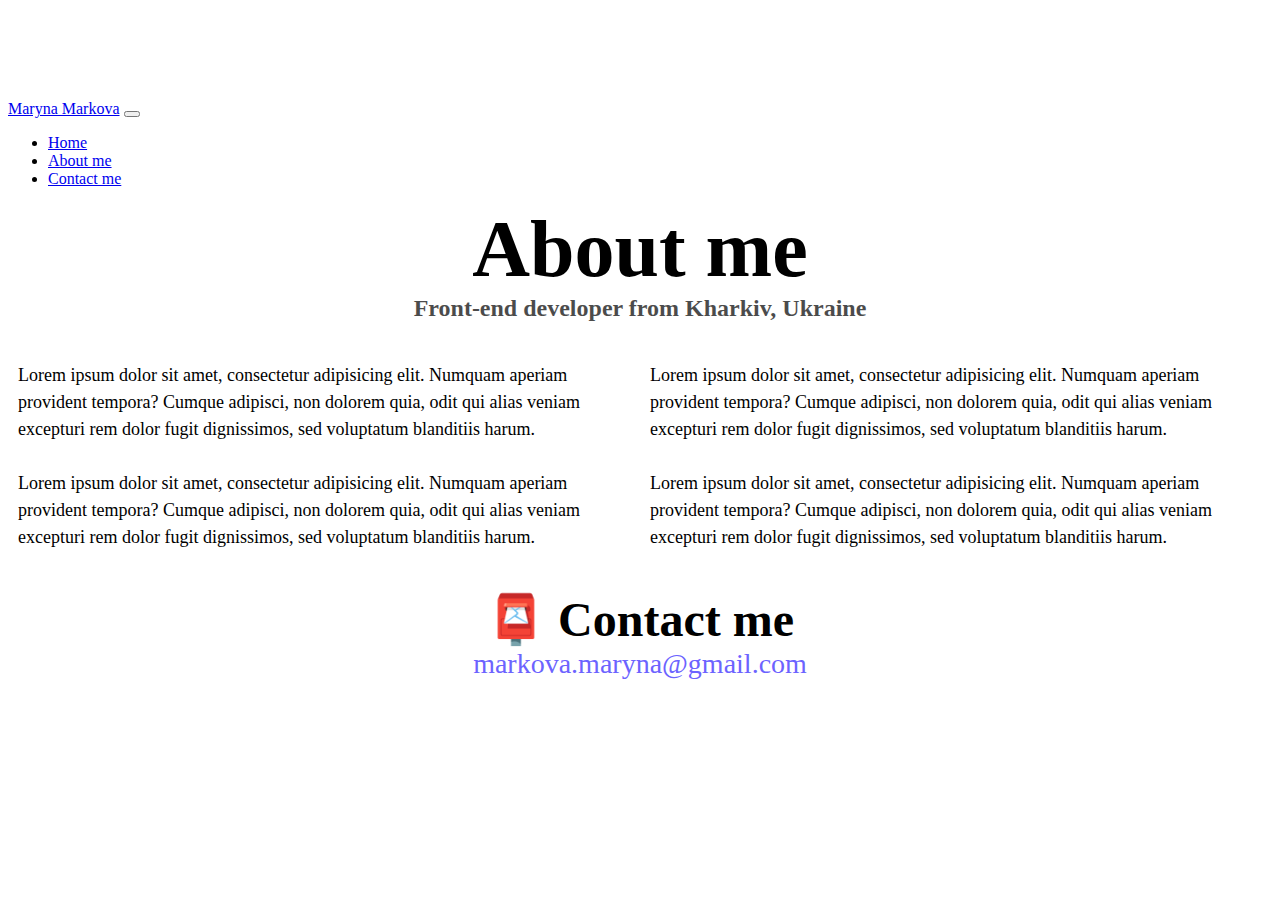
==== about.html @ a0f65ae8 "create working homepage" ====
<!DOCTYPE html>
<html lang="en">
  <head>
    <meta charset="UTF-8" />
    <meta http-equiv="X-UA-Compatible" content="IE=edge" />
    <meta name="viewport" content="width=device-width, initial-scale=1.0" />
    <link rel="stylesheet" href="style.css" />
    <title>About Maryna Markova</title>
    <!-- CSS only -->
    <link
      href="https://cdn.jsdelivr.net/npm/bootstrap@5.2.0/dist/css/bootstrap.min.css"
      rel="stylesheet"
      integrity="sha384-gH2yIJqKdNHPEq0n4Mqa/HGKIhSkIHeL5AyhkYV8i59U5AR6csBvApHHNl/vI1Bx"
      crossorigin="anonymous"
    />
    <!-- JavaScript Bundle with Popper -->
    <script
      src="https://cdn.jsdelivr.net/npm/bootstrap@5.2.0/dist/js/bootstrap.bundle.min.js"
      integrity="sha384-A3rJD856KowSb7dwlZdYEkO39Gagi7vIsF0jrRAoQmDKKtQBHUuLZ9AsSv4jD4Xa"
      crossorigin="anonymous"
    ></script>
  </head>
  <body>
    <nav class="navbar navbar-expand-lg bg-light fixed-top">
      <div class="container">
        <a class="navbar-brand" href="index.html">Maryna Markova</a>
        <button
          class="navbar-toggler"
          type="button"
          data-bs-toggle="collapse"
          data-bs-target="#navbarNav"
          aria-controls="navbarNav"
          aria-expanded="false"
          aria-label="Toggle navigation"
        >
          <span class="navbar-toggler-icon"></span>
        </button>
        <div class="collapse navbar-collapse" id="navbarNav">
          <ul class="navbar-nav">
            <li class="nav-item">
              <a class="nav-link active" aria-current="page" href="index.html"
                >Home</a
              >
            </li>
            <li class="nav-item">
              <a class="nav-link" href="about.html">About me</a>
            </li>
            <li class="nav-item">
              <a class="nav-link" href="about.html#contact">Contact me</a>
            </li>
          </ul>
        </div>
      </div>
    </nav>

    <h1>About me</h1>
    <h3>Front-end developer from Kharkiv, Ukraine</h3>
    <div class="about-paragraphs">
      <p>
        Lorem ipsum dolor sit amet, consectetur adipisicing elit. Numquam
        aperiam provident tempora? Cumque adipisci, non dolorem quia, odit qui
        alias veniam excepturi rem dolor fugit dignissimos, sed voluptatum
        blanditiis harum.
        <br />
        <br />
        Lorem ipsum dolor sit amet, consectetur adipisicing elit. Numquam
        aperiam provident tempora? Cumque adipisci, non dolorem quia, odit qui
        alias veniam excepturi rem dolor fugit dignissimos, sed voluptatum
        blanditiis harum.
      </p>
      <p>
        Lorem ipsum dolor sit amet, consectetur adipisicing elit. Numquam
        aperiam provident tempora? Cumque adipisci, non dolorem quia, odit qui
        alias veniam excepturi rem dolor fugit dignissimos, sed voluptatum
        blanditiis harum.
        <br />
        <br />
        Lorem ipsum dolor sit amet, consectetur adipisicing elit. Numquam
        aperiam provident tempora? Cumque adipisci, non dolorem quia, odit qui
        alias veniam excepturi rem dolor fugit dignissimos, sed voluptatum
        blanditiis harum.
      </p>
    </div>
    <div id="contact">
      <h2>📮 Contact me</h2>
      <a href="mailto:markova.maryna@gmail.com" class="email-link">
        markova.maryna@gmail.com
      </a>
    </div>
  </body>
</html>
---- style.css ----
:root {
  --primary-color: #6c63ff;
  --secondary-color: #f5f2fe;
  --box-shadow: 0 5px 10px rgba(0, 0, 0, 0.3);
}

body {
  margin-top: 100px !important;
}

h1,
h2,
h3 {
  text-align: center;
  margin: 0;
}

h1 {
  font-size: 80px !important;
}

h2 {
  font-size: 48px !important;
}

h3 {
  font-size: 24px !important;
  opacity: 0.7;
}

p {
  /*background: var(--secondary-color);*/
  /*padding: 20px;*/
  border-radius: 4px;
  font-size: 18px;
  line-height: 1.5;
  text-align: left;
}

.navigation-links {
  display: flex;
  margin: 40px auto;
  justify-content: center;
  
}

.navigation-links a,
.primary-link {
  margin: 20px;
  border-radius: 4px;
  padding: 20px 15px;
  text-decoration: none;
  text-transform: capitalize;
}

.contact-link,
.primary-link {
  background: var(--primary-color);
  box-shadow: var(--box-shadow);
  color: white;
}

.about-link {
  color: var(--primary-color);
  border: 1px solid var(--primary-color);
}

.homepage-link {
  color: var(--primary-color);
  text-align: center;
  display: block;
}

.about-paragraphs {
  display: flex;
  margin: 30px 0;
}

.about-paragraphs p {
  margin: 10px;
}

.email-link {
  display: flex;
  justify-content: center;
  color: var(--primary-color);
  font-size: 28px;
  text-decoration: none;
}

.email-link:hover {
  text-decoration: underline;
}

h2.mb-3 {
  text-align: left; !important
}

.lorem {
background-color: none; !important
}

.primary-link {
margin: 0;}
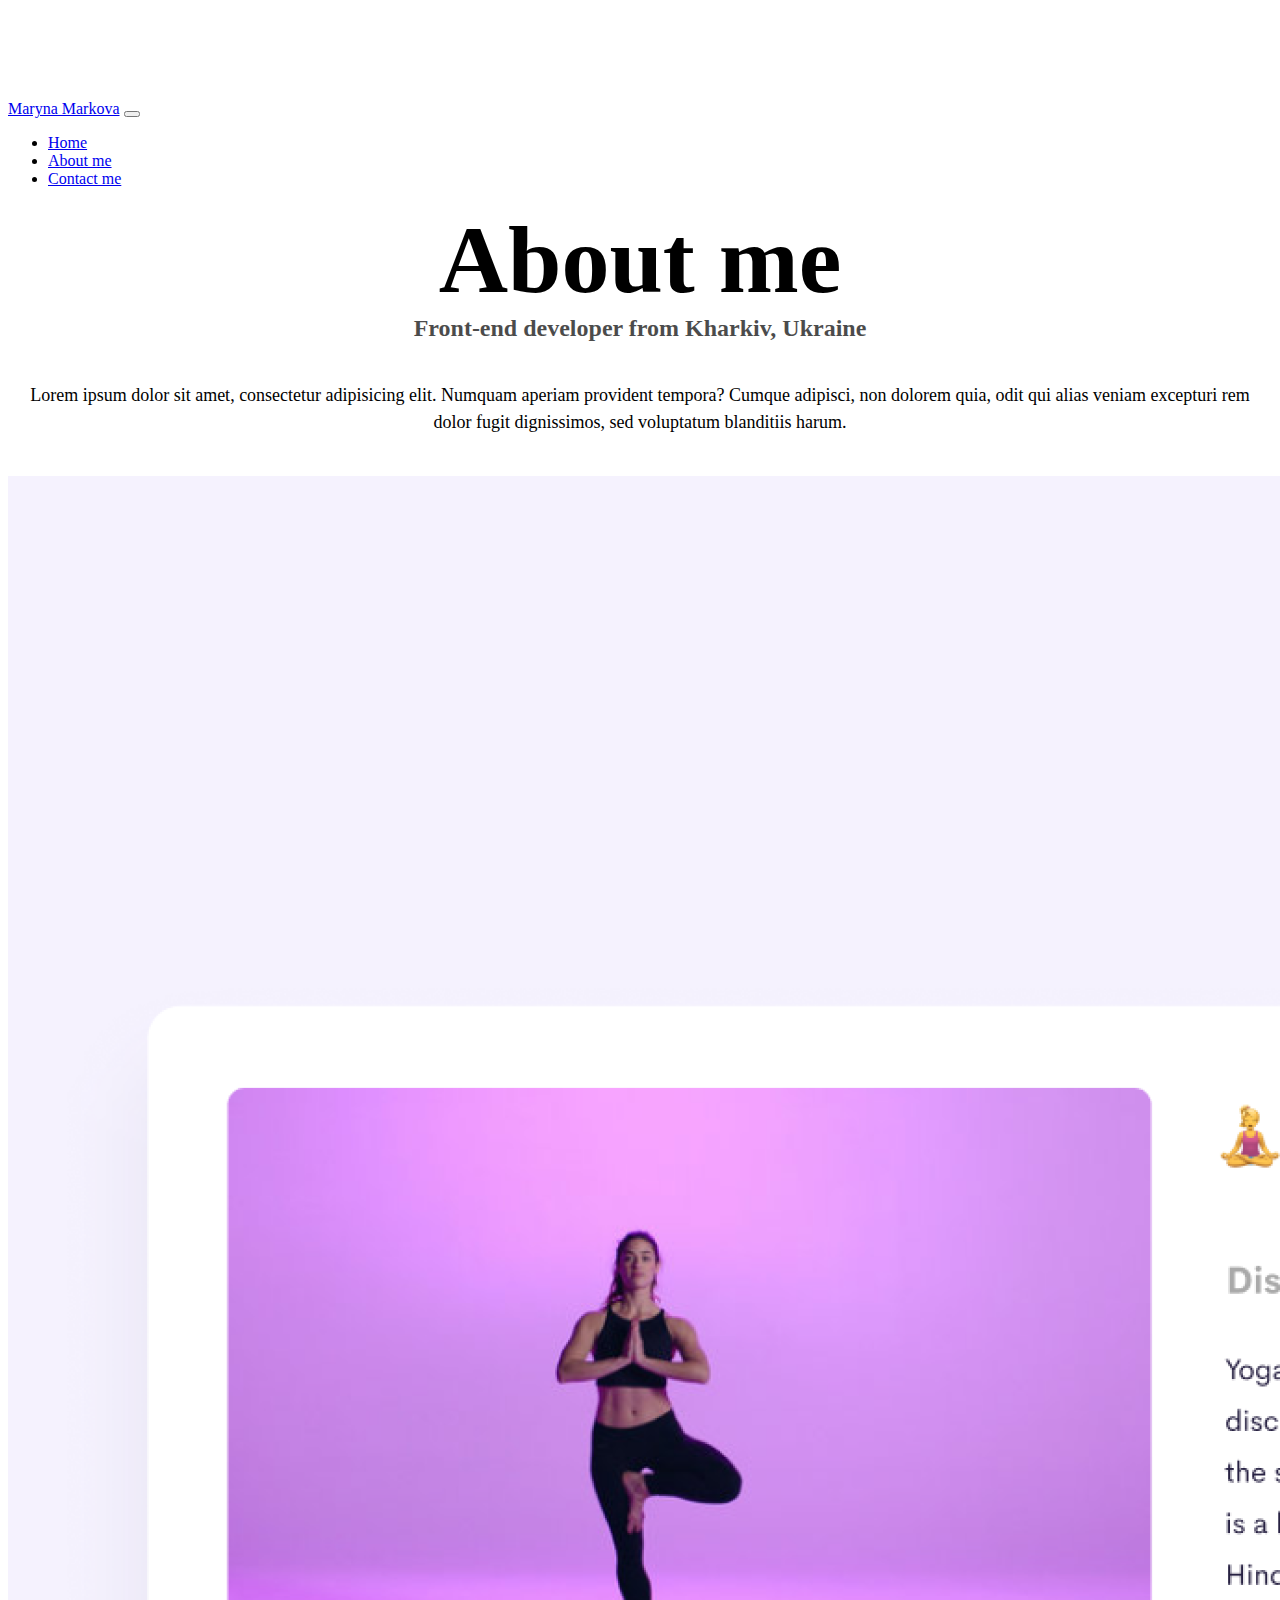
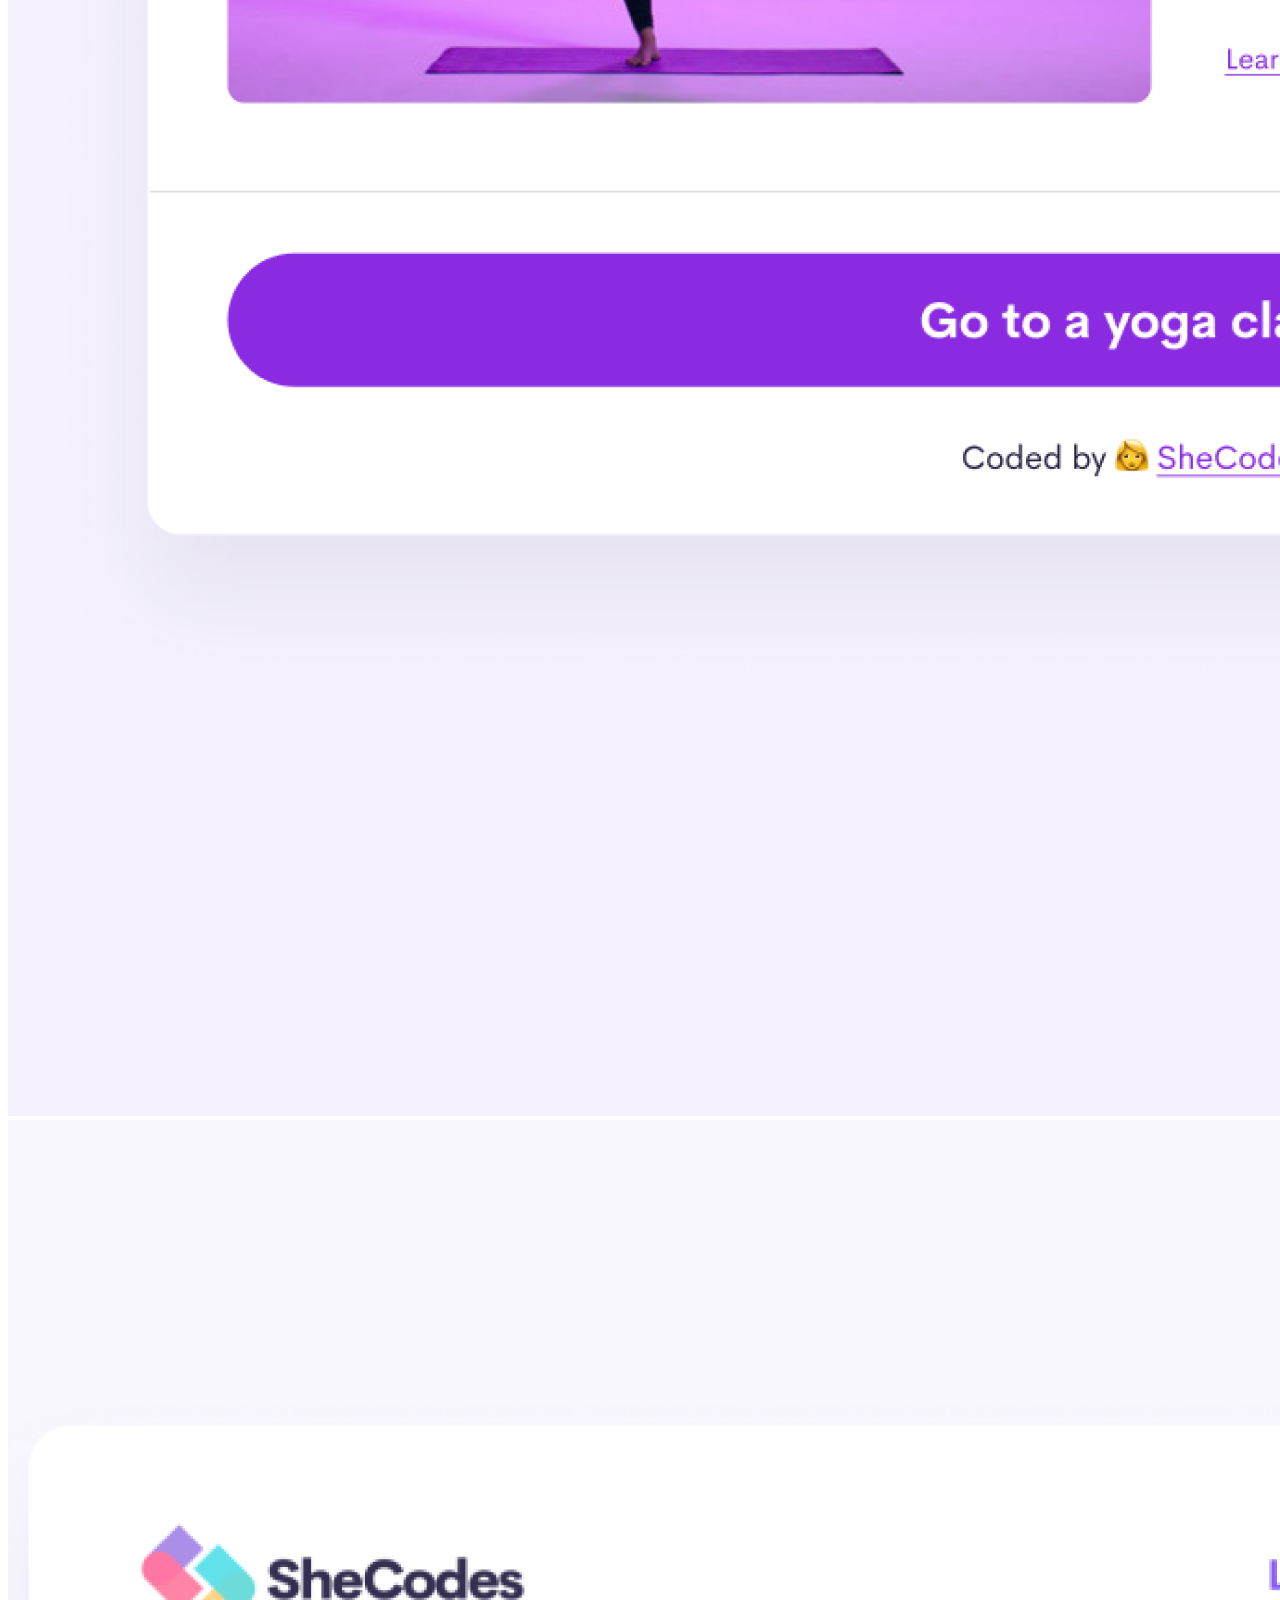
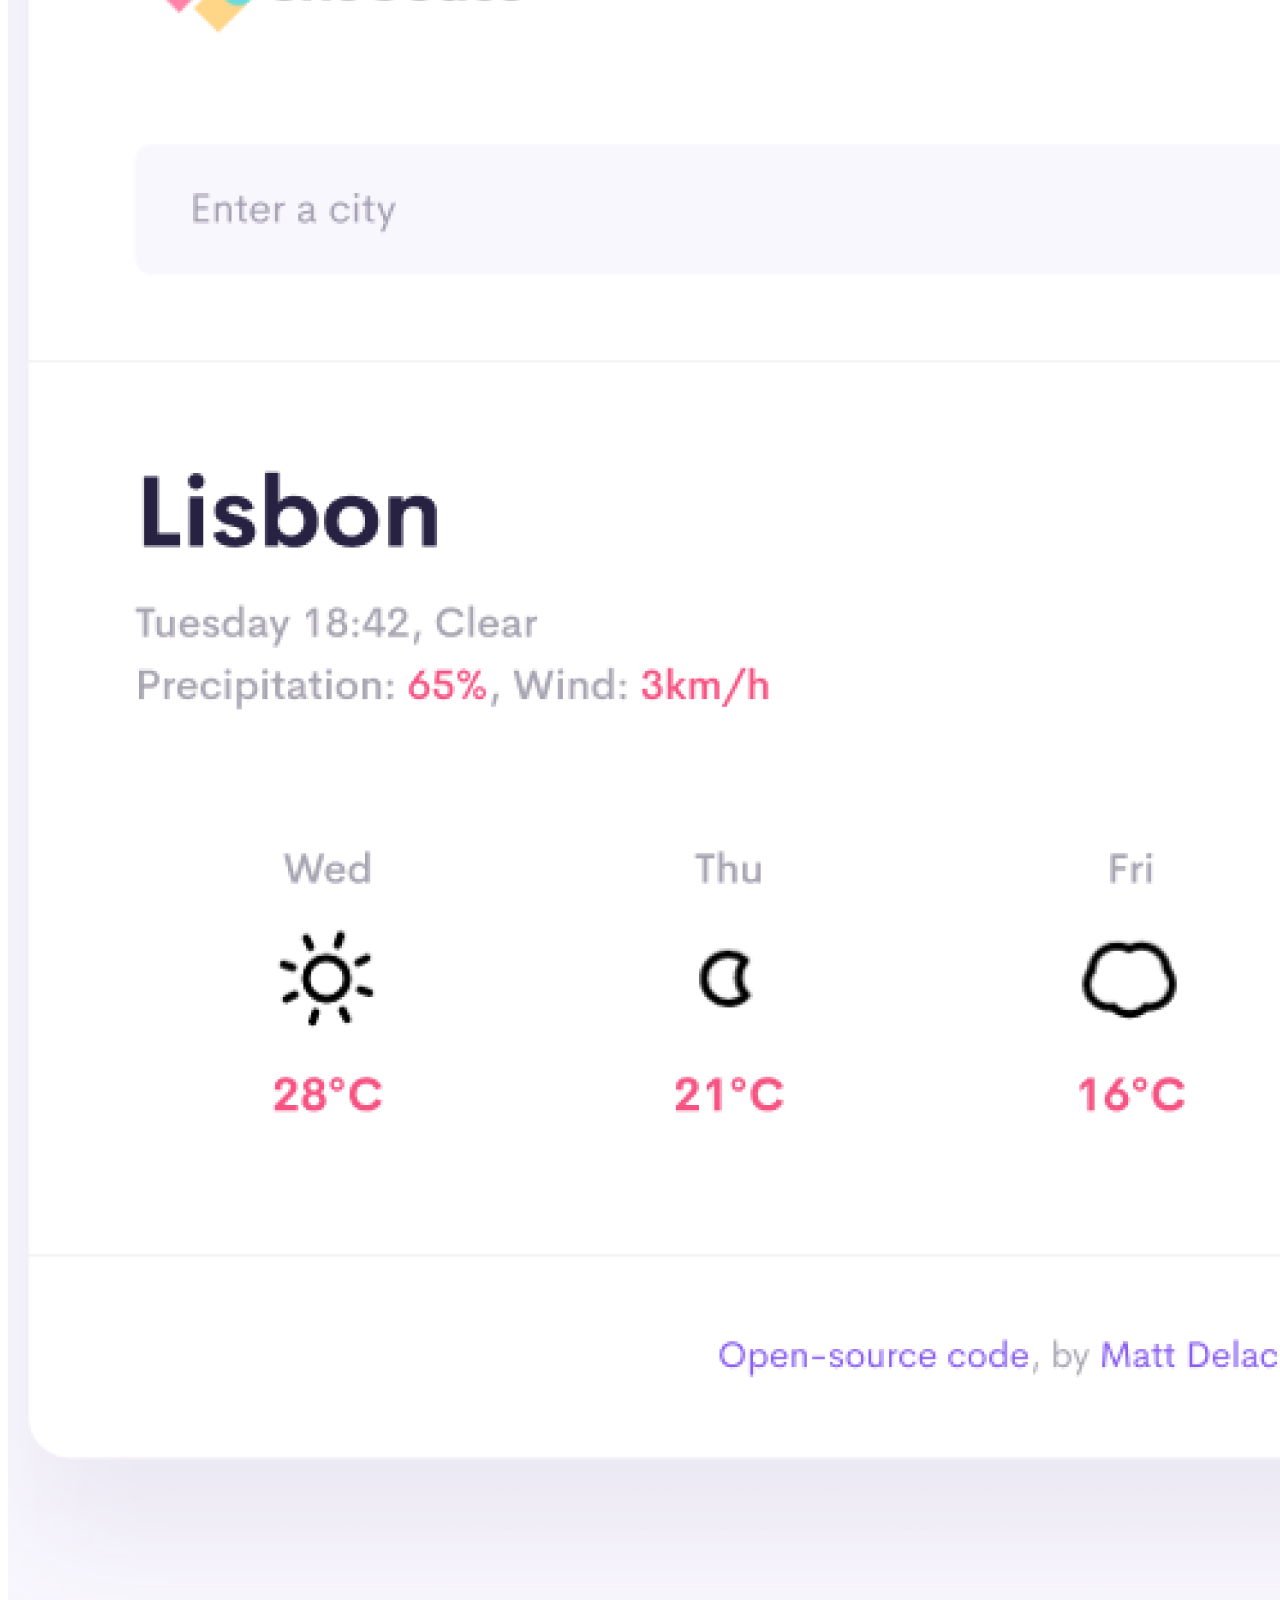
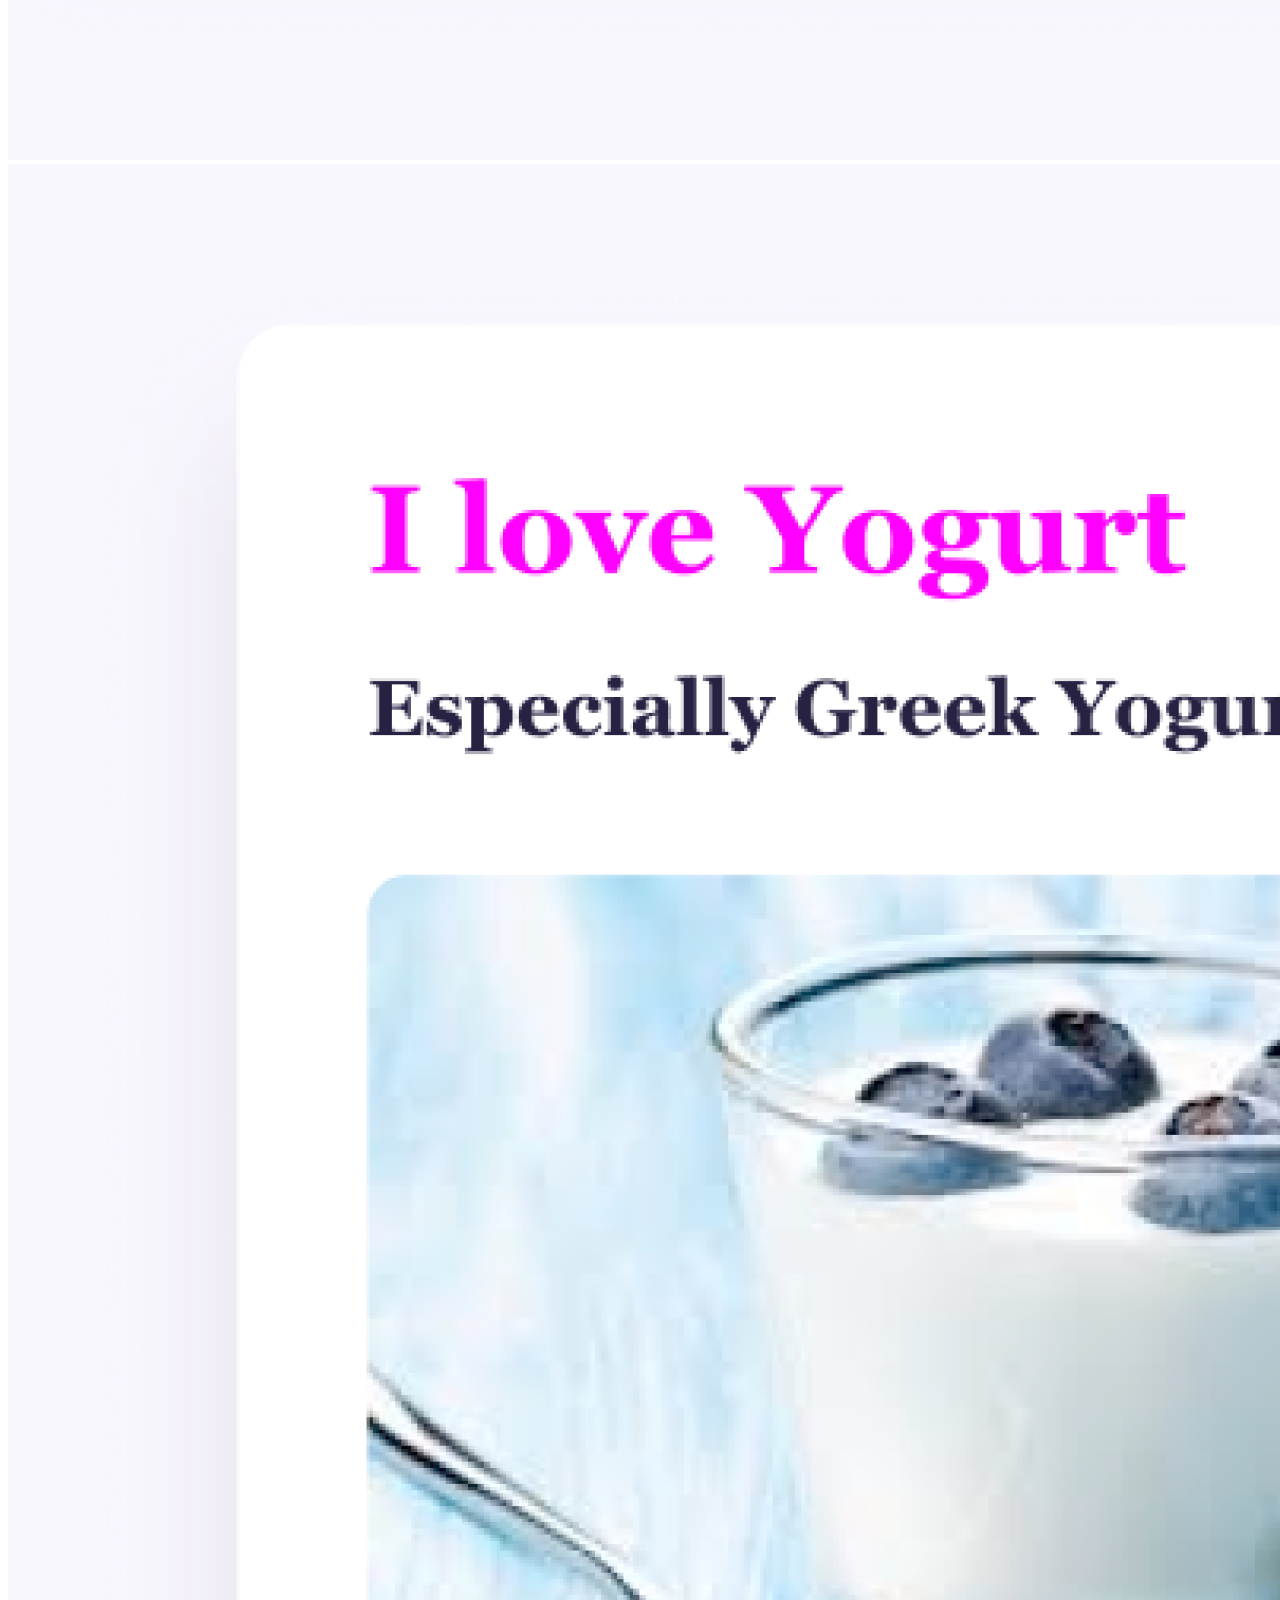
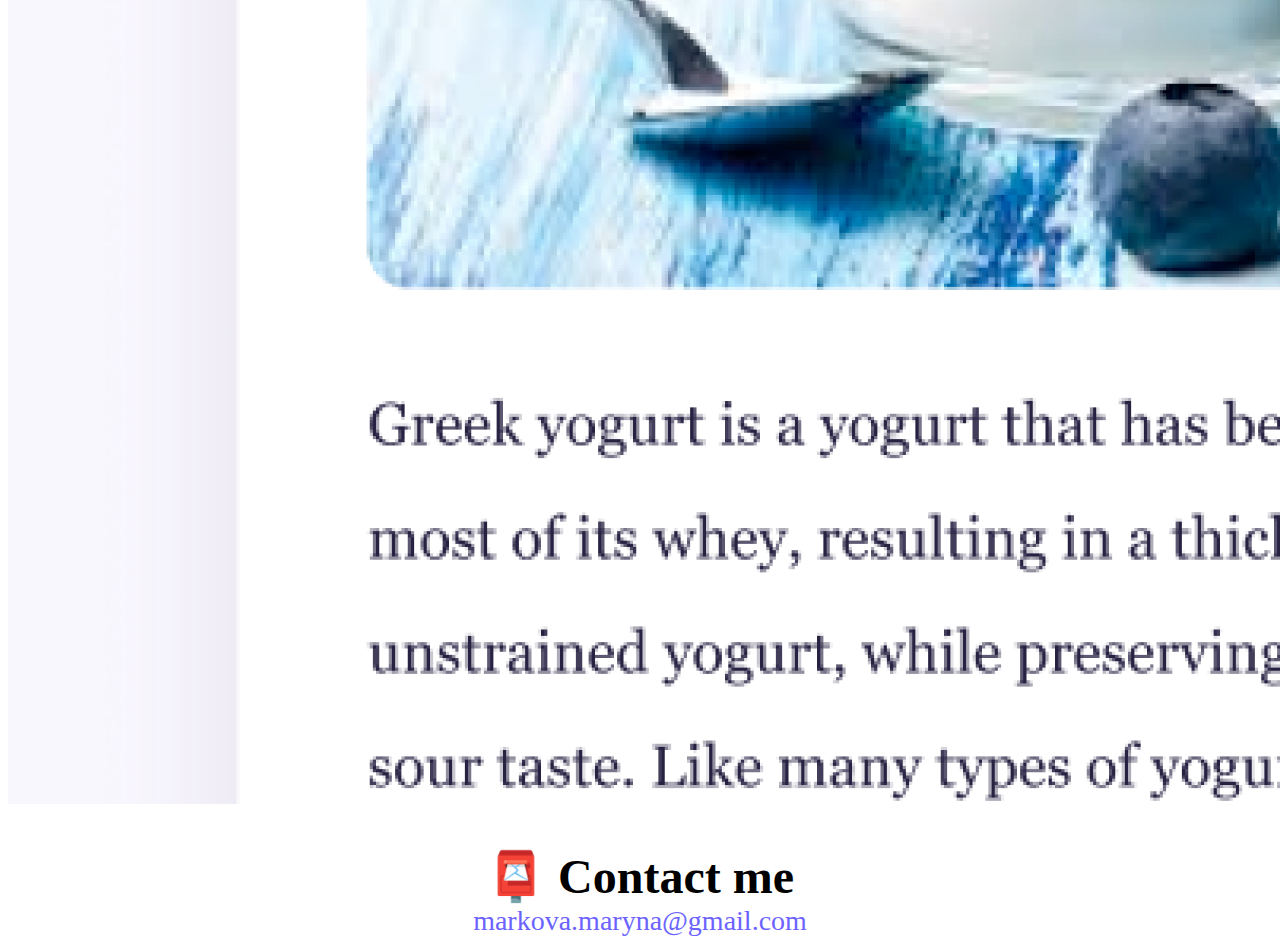
==== commit b951a9cf: "create About page" ====
--- a/about.html
+++ b/about.html
@@ -55,31 +55,26 @@
 
     <h1>About me</h1>
     <h3>Front-end developer from Kharkiv, Ukraine</h3>
-    <div class="about-paragraphs">
+    <div class="about-paragraphs text-center">
       <p>
         Lorem ipsum dolor sit amet, consectetur adipisicing elit. Numquam
         aperiam provident tempora? Cumque adipisci, non dolorem quia, odit qui
         alias veniam excepturi rem dolor fugit dignissimos, sed voluptatum
         blanditiis harum.
-        <br />
-        <br />
-        Lorem ipsum dolor sit amet, consectetur adipisicing elit. Numquam
-        aperiam provident tempora? Cumque adipisci, non dolorem quia, odit qui
-        alias veniam excepturi rem dolor fugit dignissimos, sed voluptatum
-        blanditiis harum.
       </p>
-      <p>
-        Lorem ipsum dolor sit amet, consectetur adipisicing elit. Numquam
-        aperiam provident tempora? Cumque adipisci, non dolorem quia, odit qui
-        alias veniam excepturi rem dolor fugit dignissimos, sed voluptatum
-        blanditiis harum.
-        <br />
-        <br />
-        Lorem ipsum dolor sit amet, consectetur adipisicing elit. Numquam
-        aperiam provident tempora? Cumque adipisci, non dolorem quia, odit qui
-        alias veniam excepturi rem dolor fugit dignissimos, sed voluptatum
-        blanditiis harum.
-      </p>
+    </div>
+    <div class="container">
+      <div class="row">
+        <div class="col-sm-4">
+          <img src="images/yoga.png" class="img-fluid p-2 shadow rounded" />
+        </div>
+        <div class="col-sm-4">
+          <img src="images/weather.png" class="img-fluid p-2 shadow rounded" />
+        </div>
+        <div class="col-sm-4">
+          <img src="images/yogurt.png" class="img-fluid p-2 shadow rounded" />
+        </div>
+      </div>
     </div>
     <div id="contact">
       <h2>📮 Contact me</h2>
--- a/style.css
+++ b/style.css
@@ -16,7 +16,7 @@
 }
 
 h1 {
-  font-size: 80px !important;
+  font-size: 96px !important;
 }
 
 h2 {
@@ -29,8 +29,7 @@
 }
 
 p {
-  /*background: var(--secondary-color);*/
-  /*padding: 20px;*/
+ 
   border-radius: 4px;
   font-size: 18px;
   line-height: 1.5;
@@ -77,6 +76,7 @@
 }
 
 .about-paragraphs p {
+  text-align: center;
   margin: 10px;
 }
 
@@ -101,4 +101,7 @@
 }
 
 .primary-link {
-margin: 0;}+margin: 0;}
+
+#contact {
+margin-top: 40px;}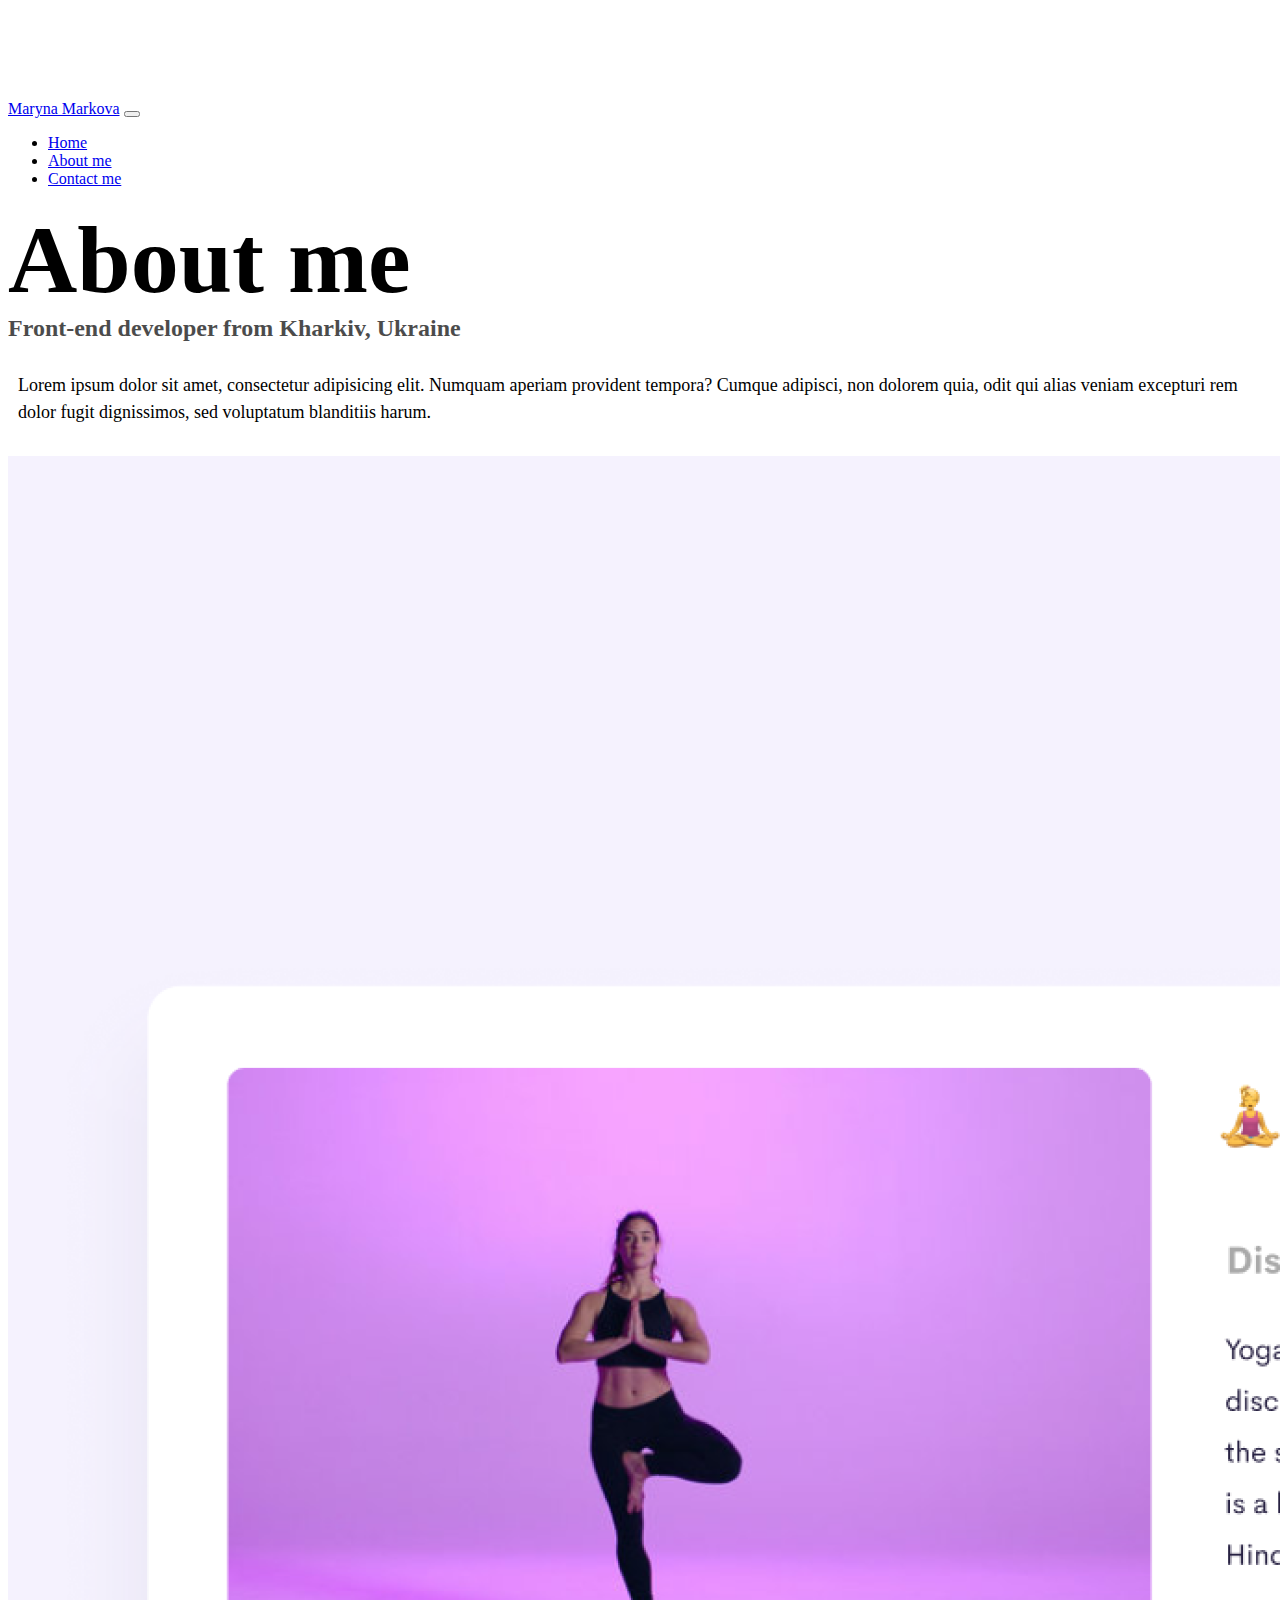
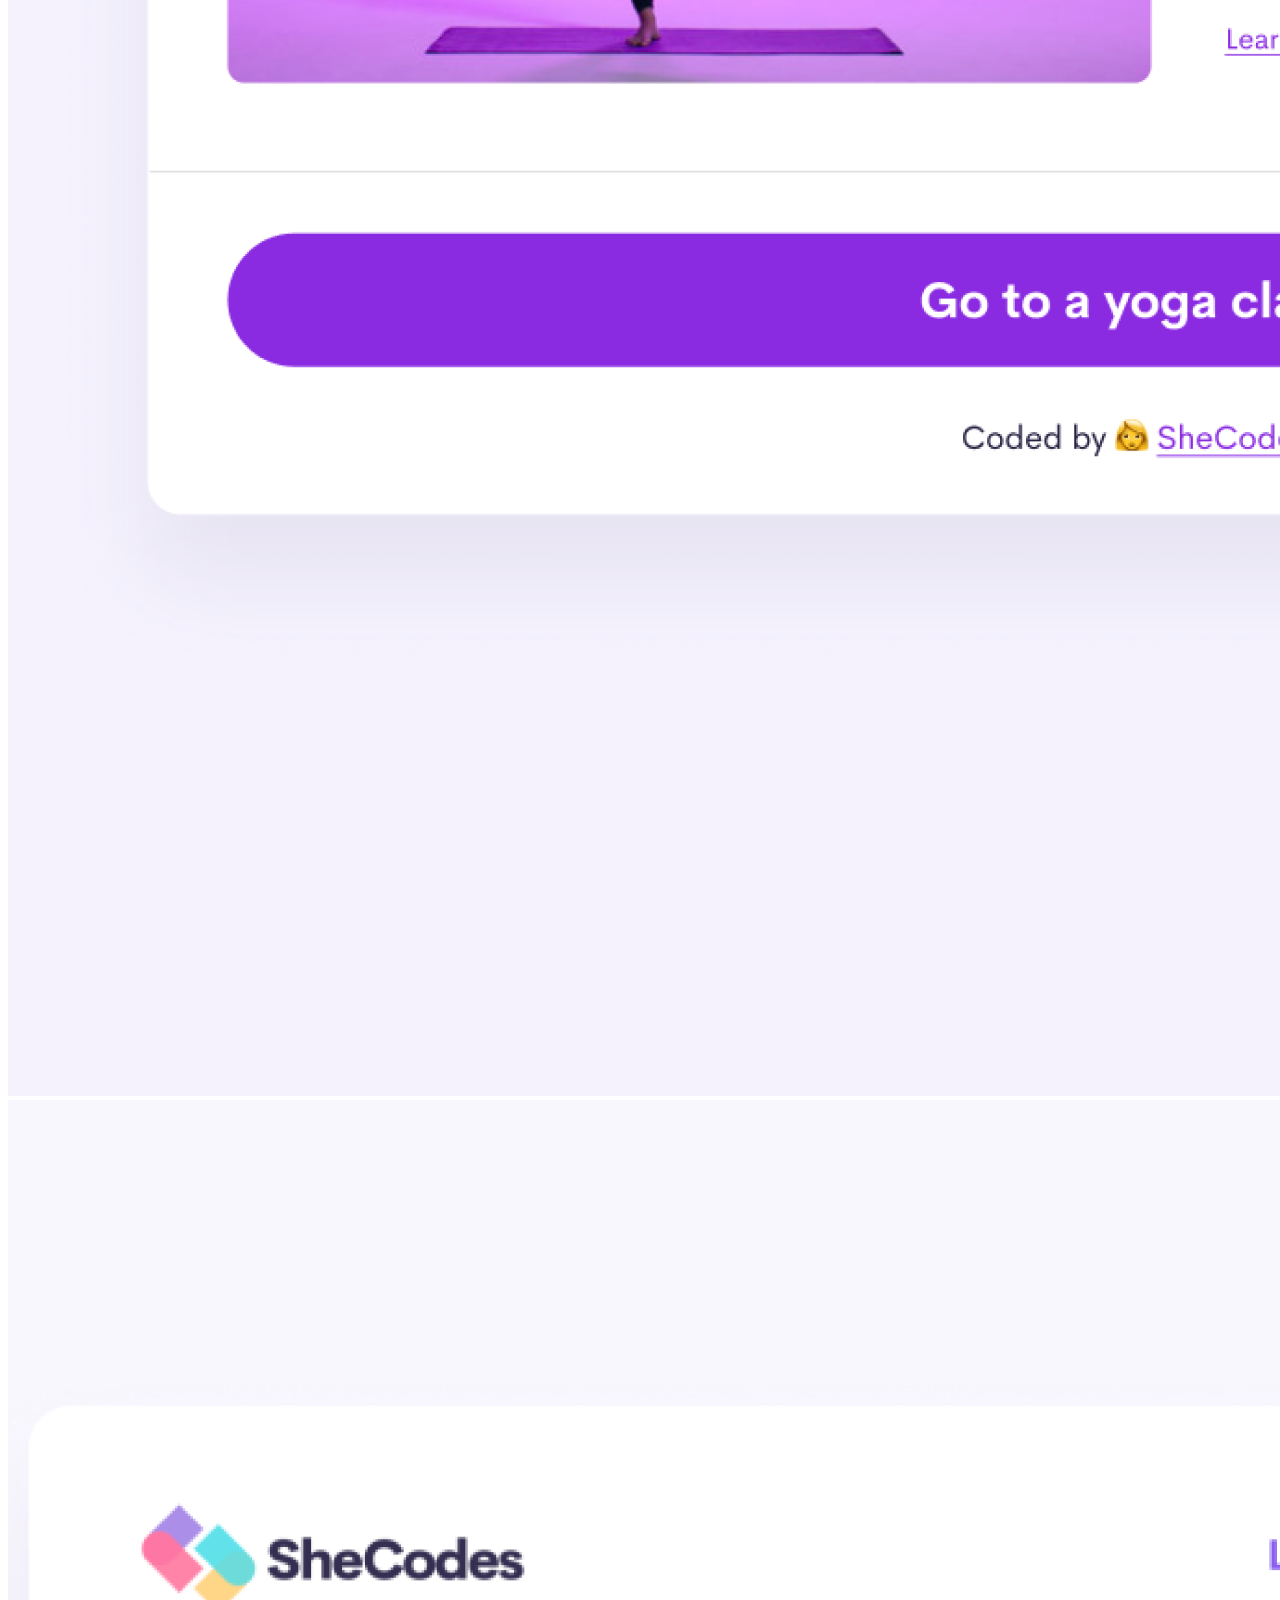
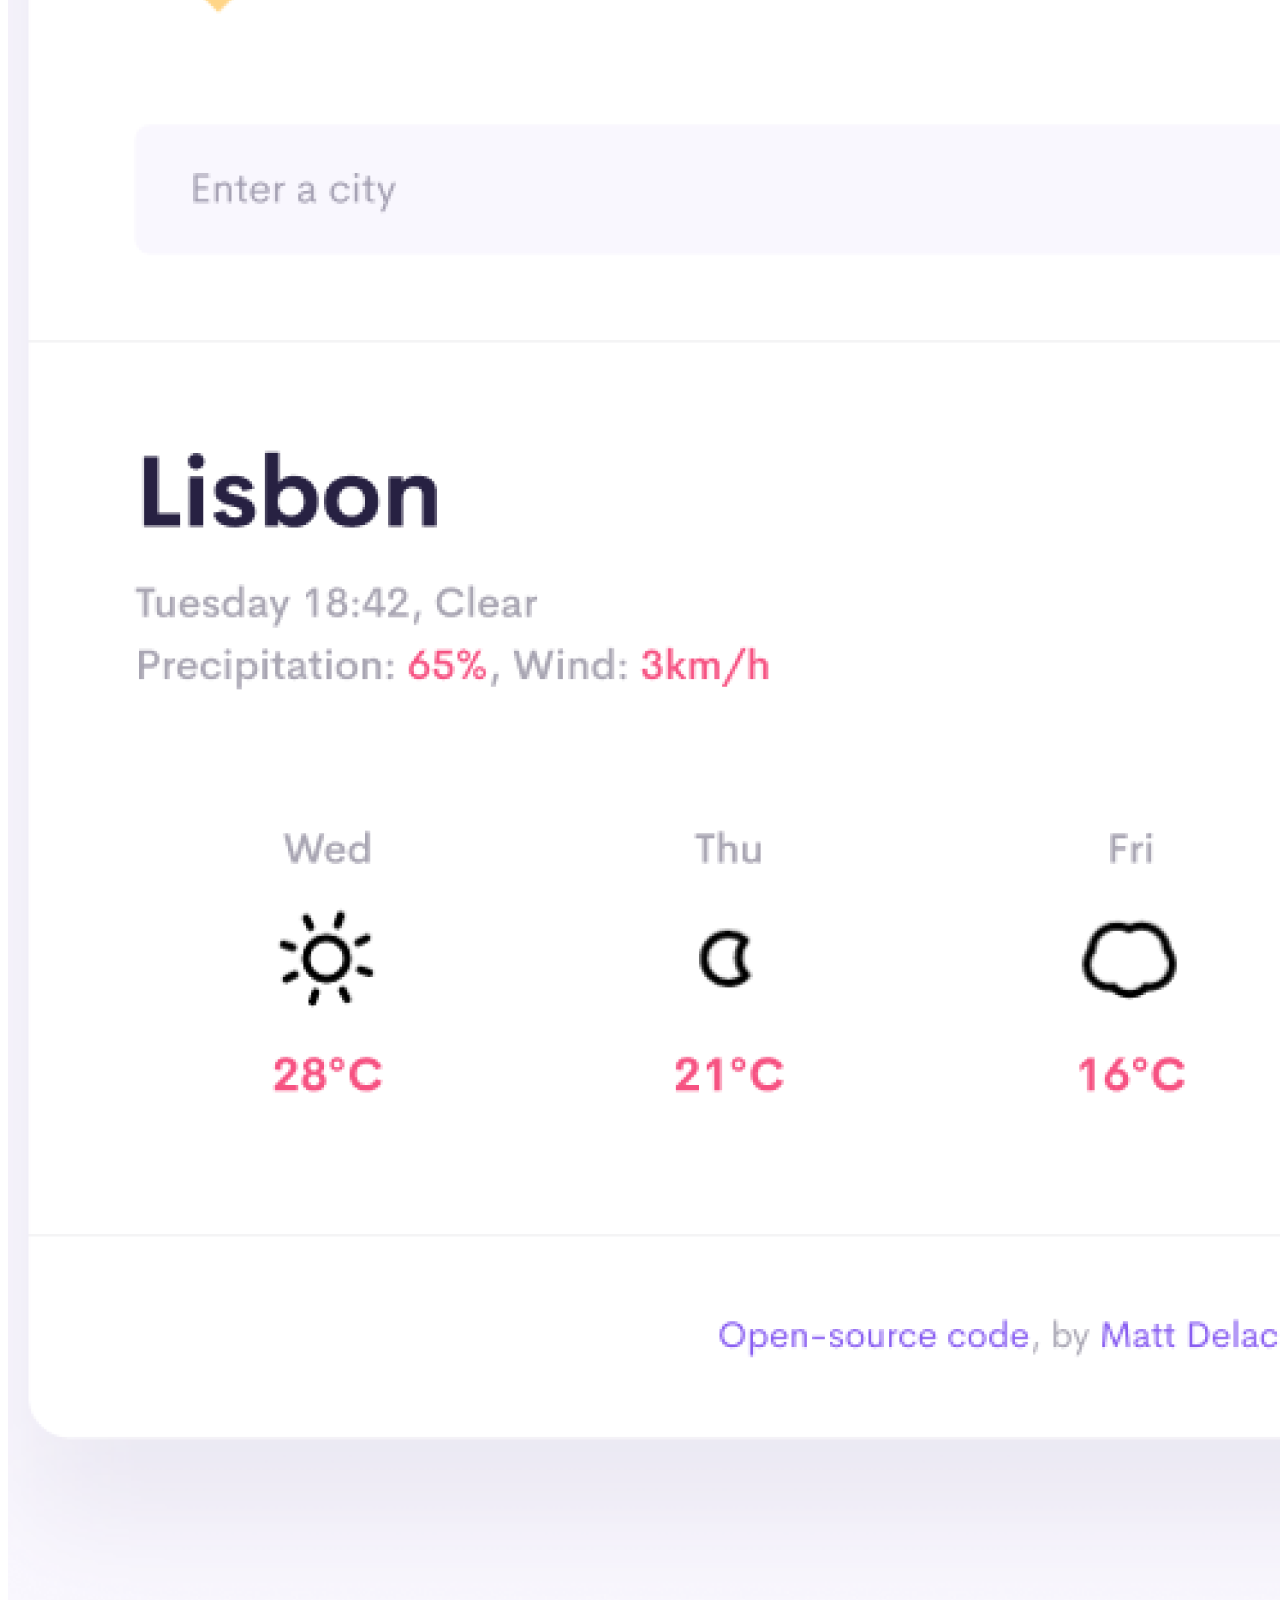
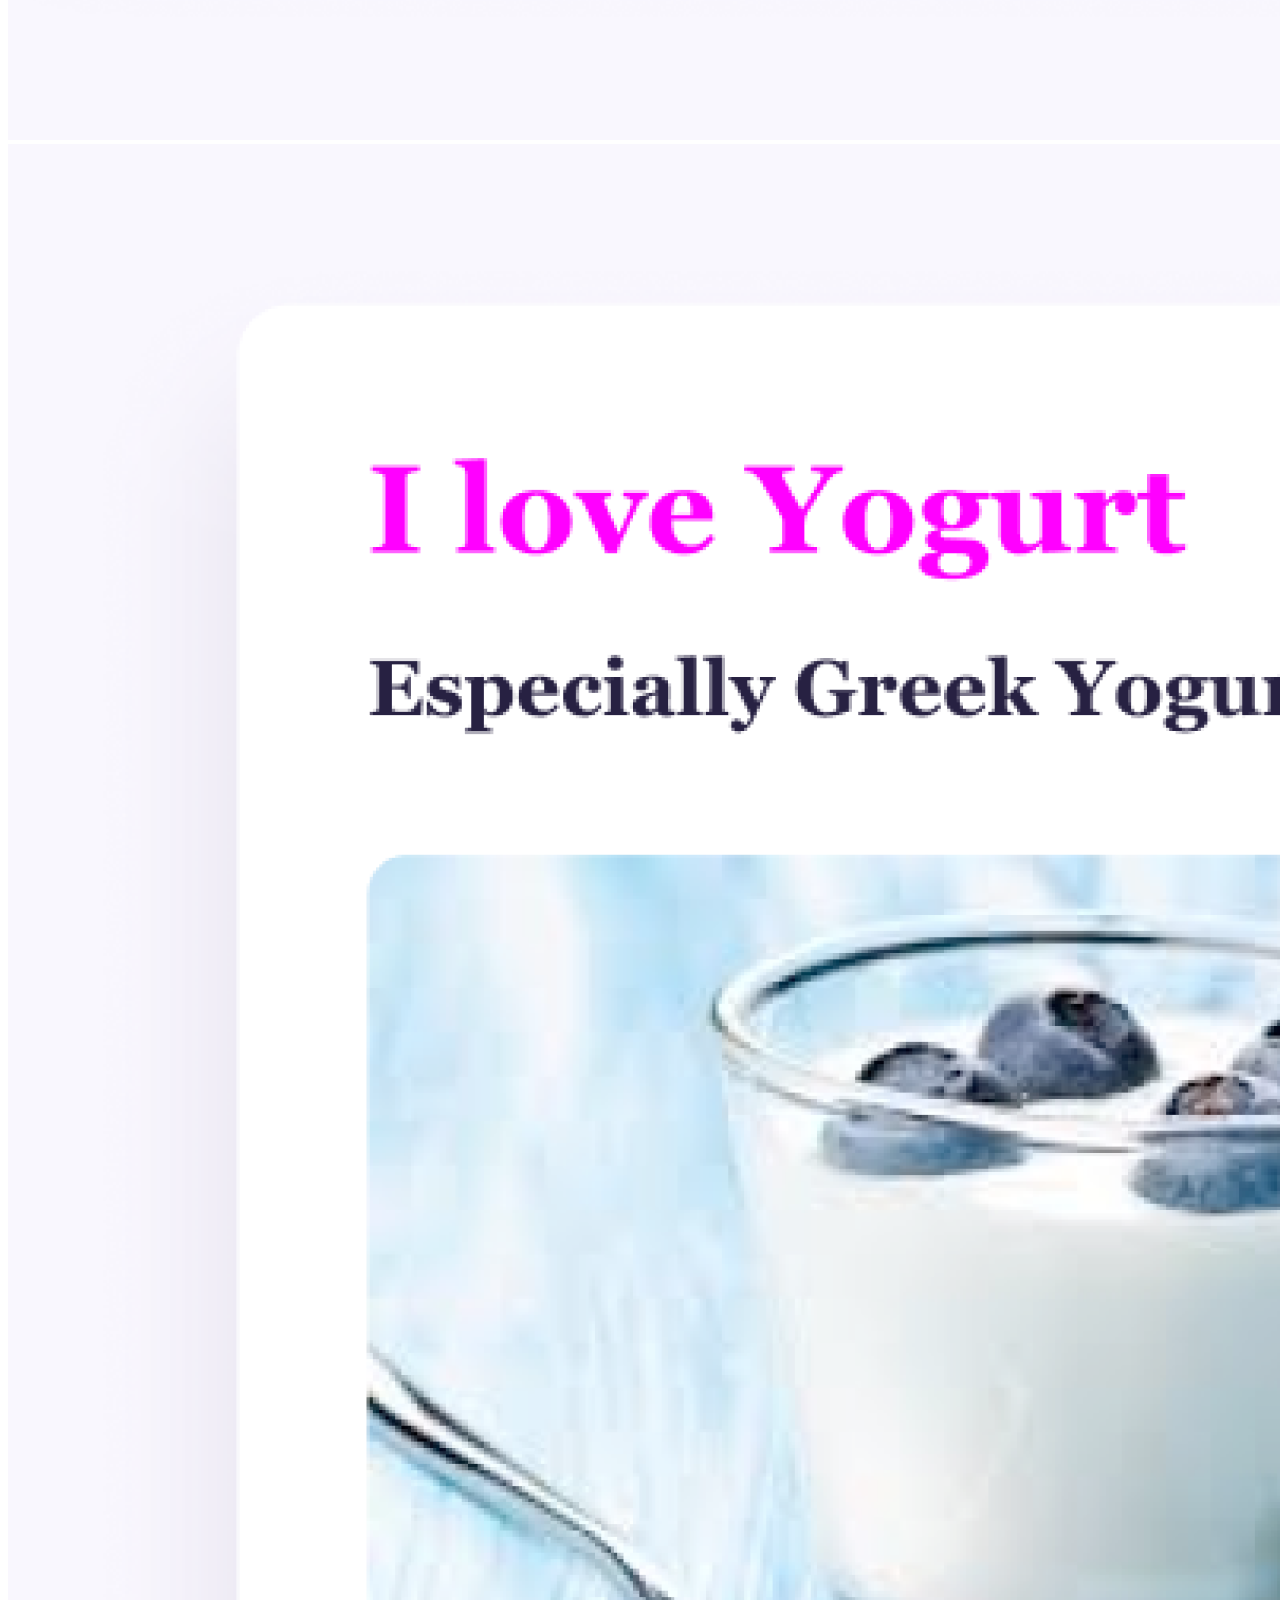
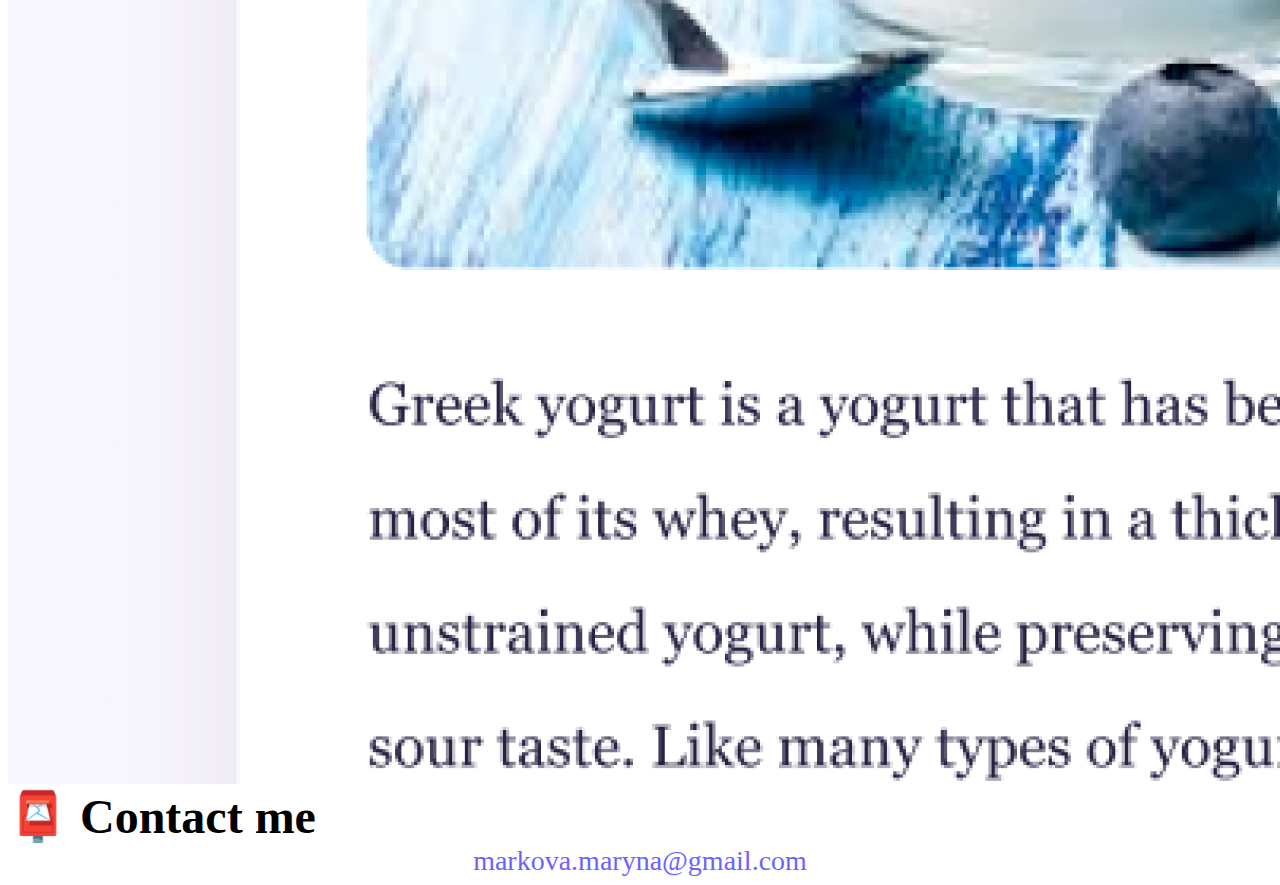
==== commit 855d0f2d: "add media-queries" ====
--- a/about.html
+++ b/about.html
@@ -4,16 +4,15 @@
     <meta charset="UTF-8" />
     <meta http-equiv="X-UA-Compatible" content="IE=edge" />
     <meta name="viewport" content="width=device-width, initial-scale=1.0" />
+    <meta name="description" content="Maryna Markova details" />
     <link rel="stylesheet" href="style.css" />
     <title>About Maryna Markova</title>
-    <!-- CSS only -->
     <link
       href="https://cdn.jsdelivr.net/npm/bootstrap@5.2.0/dist/css/bootstrap.min.css"
       rel="stylesheet"
       integrity="sha384-gH2yIJqKdNHPEq0n4Mqa/HGKIhSkIHeL5AyhkYV8i59U5AR6csBvApHHNl/vI1Bx"
       crossorigin="anonymous"
     />
-    <!-- JavaScript Bundle with Popper -->
     <script
       src="https://cdn.jsdelivr.net/npm/bootstrap@5.2.0/dist/js/bootstrap.bundle.min.js"
       integrity="sha384-A3rJD856KowSb7dwlZdYEkO39Gagi7vIsF0jrRAoQmDKKtQBHUuLZ9AsSv4jD4Xa"
@@ -21,9 +20,14 @@
     ></script>
   </head>
   <body>
-    <nav class="navbar navbar-expand-lg bg-light fixed-top">
+    <nav class="navbar navbar-expand-lg navbar-light bg-light fixed-top">
       <div class="container">
-        <a class="navbar-brand" href="index.html">Maryna Markova</a>
+        <a
+          class="navbar-brand"
+          href="index.html"
+          title="Maryna Markova Homepage"
+          >Maryna Markova</a
+        >
         <button
           class="navbar-toggler"
           type="button"
@@ -38,23 +42,37 @@
         <div class="collapse navbar-collapse" id="navbarNav">
           <ul class="navbar-nav">
             <li class="nav-item">
-              <a class="nav-link active" aria-current="page" href="index.html"
+              <a
+                class="nav-link"
+                aria-current="page"
+                href="index.html"
+                title="Maryna Markova Homepage"
                 >Home</a
               >
             </li>
             <li class="nav-item">
-              <a class="nav-link" href="about.html">About me</a>
+              <a
+                class="nav-link active"
+                href="about.html"
+                title="About Maryna Markova page"
+                >About me</a
+              >
             </li>
             <li class="nav-item">
-              <a class="nav-link" href="about.html#contact">Contact me</a>
+              <a
+                class="nav-link"
+                href="about.html#contact"
+                title="contact Maryna Markova page"
+                >Contact me</a
+              >
             </li>
           </ul>
         </div>
       </div>
     </nav>
 
-    <h1>About me</h1>
-    <h3>Front-end developer from Kharkiv, Ukraine</h3>
+    <h1 class="text-center mt-5">About me</h1>
+    <h3 class="text-center">Front-end developer from Kharkiv, Ukraine</h3>
     <div class="about-paragraphs text-center">
       <p>
         Lorem ipsum dolor sit amet, consectetur adipisicing elit. Numquam
@@ -66,19 +84,35 @@
     <div class="container">
       <div class="row">
         <div class="col-sm-4">
-          <img src="images/yoga.png" class="img-fluid p-2 shadow rounded" />
+          <img
+            src="images/yoga.png"
+            class="img-fluid p-2 shadow rounded"
+            alt="Yoga class landing page"
+          />
         </div>
         <div class="col-sm-4">
-          <img src="images/weather.png" class="img-fluid p-2 shadow rounded" />
+          <img
+            src="images/weather.png"
+            class="img-fluid p-2 shadow rounded"
+            alt="Weather app"
+          />
         </div>
         <div class="col-sm-4">
-          <img src="images/yogurt.png" class="img-fluid p-2 shadow rounded" />
+          <img
+            src="images/yogurt.png"
+            class="img-fluid p-2 shadow rounded"
+            alt="Greek Yogurt landing page"
+          />
         </div>
       </div>
     </div>
-    <div id="contact">
-      <h2>📮 Contact me</h2>
-      <a href="mailto:markova.maryna@gmail.com" class="email-link">
+    <div id="contact" class="mt-5">
+      <h2 class="text-center">📮 Contact me</h2>
+      <a
+        href="mailto:markova.maryna@gmail.com"
+        class="email-link"
+        title="contact Maryna Markova"
+      >
         markova.maryna@gmail.com
       </a>
     </div>
--- a/style.css
+++ b/style.css
@@ -5,78 +5,67 @@
 }
 
 body {
-  margin-top: 100px !important;
+  margin-top: 100px;
 }
 
 h1,
 h2,
 h3 {
-  text-align: center;
   margin: 0;
 }
 
 h1 {
-  font-size: 96px !important;
+  font-size: 96px;
 }
 
 h2 {
-  font-size: 48px !important;
+  font-size: 48px;
 }
 
 h3 {
-  font-size: 24px !important;
+  font-size: 24px;
   opacity: 0.7;
 }
 
 p {
- 
-  border-radius: 4px;
   font-size: 18px;
   line-height: 1.5;
-  text-align: left;
 }
 
 .navigation-links {
   display: flex;
-  margin: 40px auto;
+  margin-top: 40px;
   justify-content: center;
-  
 }
 
-.navigation-links a,
+.navigation-links a {
+  margin: 20px;
+}
+
 .primary-link {
-  margin: 20px;
   border-radius: 4px;
   padding: 20px 15px;
   text-decoration: none;
   text-transform: capitalize;
-}
-
-.contact-link,
-.primary-link {
   background: var(--primary-color);
   box-shadow: var(--box-shadow);
   color: white;
 }
 
-.about-link {
+.secondary-link {
+  border-radius: 4px;
+  padding: 20px 15px;
+  text-decoration: none;
+  text-transform: capitalize;
   color: var(--primary-color);
   border: 1px solid var(--primary-color);
 }
 
-.homepage-link {
-  color: var(--primary-color);
-  text-align: center;
-  display: block;
-}
-
 .about-paragraphs {
-  display: flex;
   margin: 30px 0;
 }
 
 .about-paragraphs p {
-  text-align: center;
   margin: 10px;
 }
 
@@ -92,16 +81,23 @@
   text-decoration: underline;
 }
 
-h2.mb-3 {
-  text-align: left; !important
+.secondary-link:hover {
+  background-color: var(--primary-color);
+  color: white;
 }
 
-.lorem {
-background-color: none; !important
+@media (max-width: 576px) {
+  h2 {
+    font-size: 14px;
+    text-align: center;
+  }
+
+  p {
+    text-align: center;
+  }
+  .project-link {
+    display: block;
+    text-align: center;
+    margin: 0 20px;
+  }
 }
-
-.primary-link {
-margin: 0;}
-
-#contact {
-margin-top: 40px;}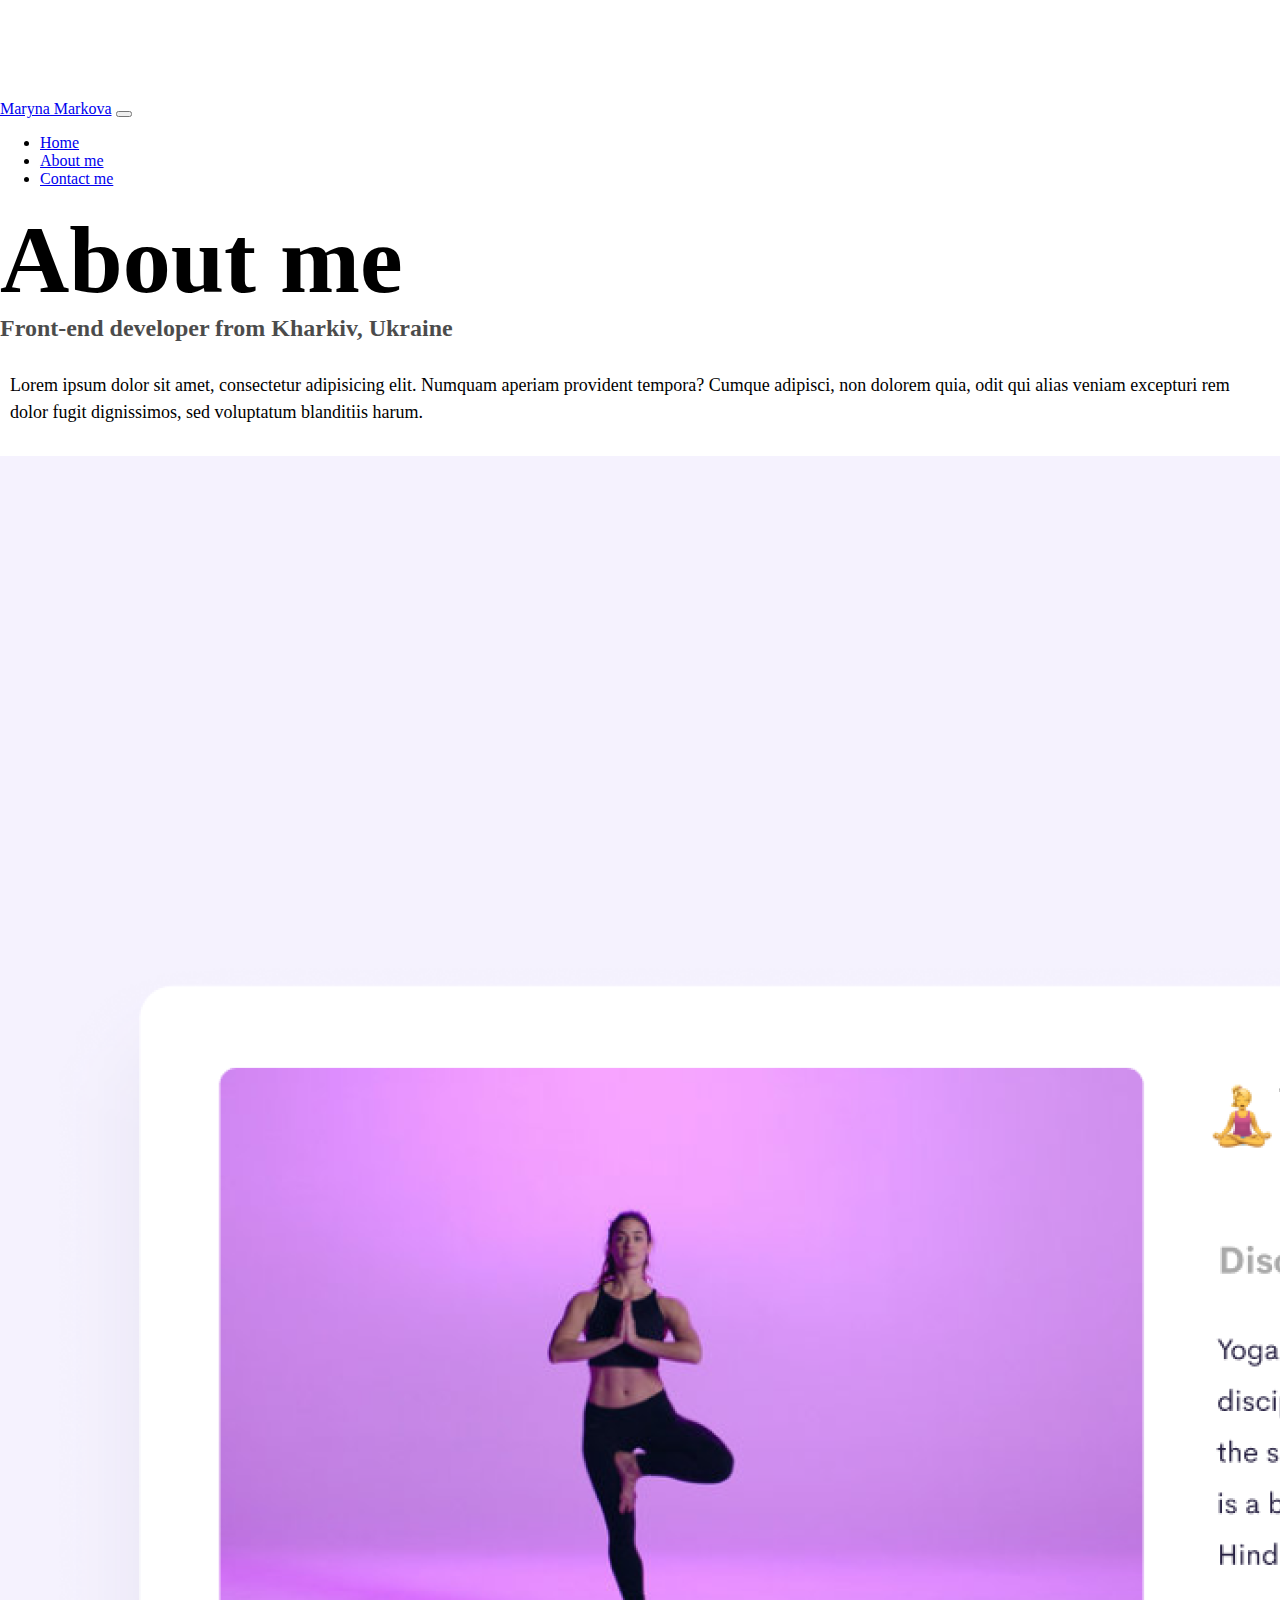
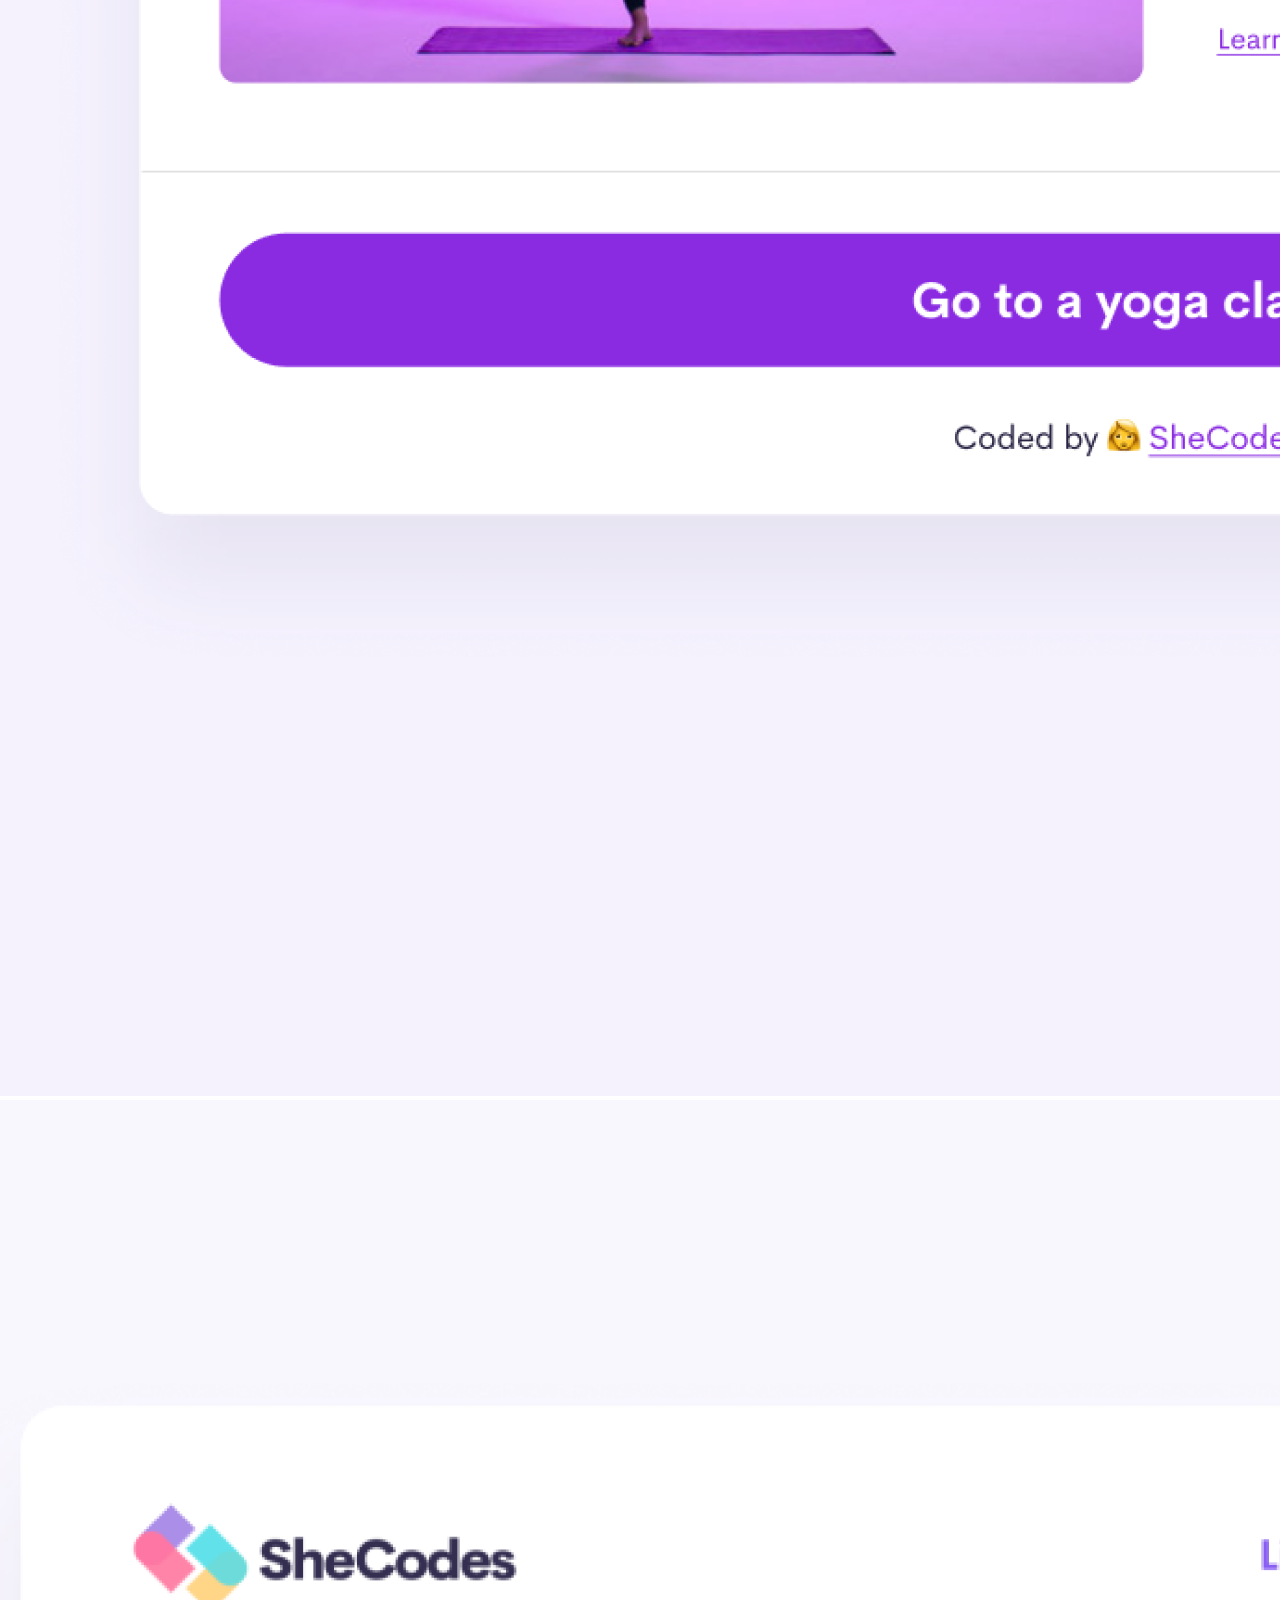
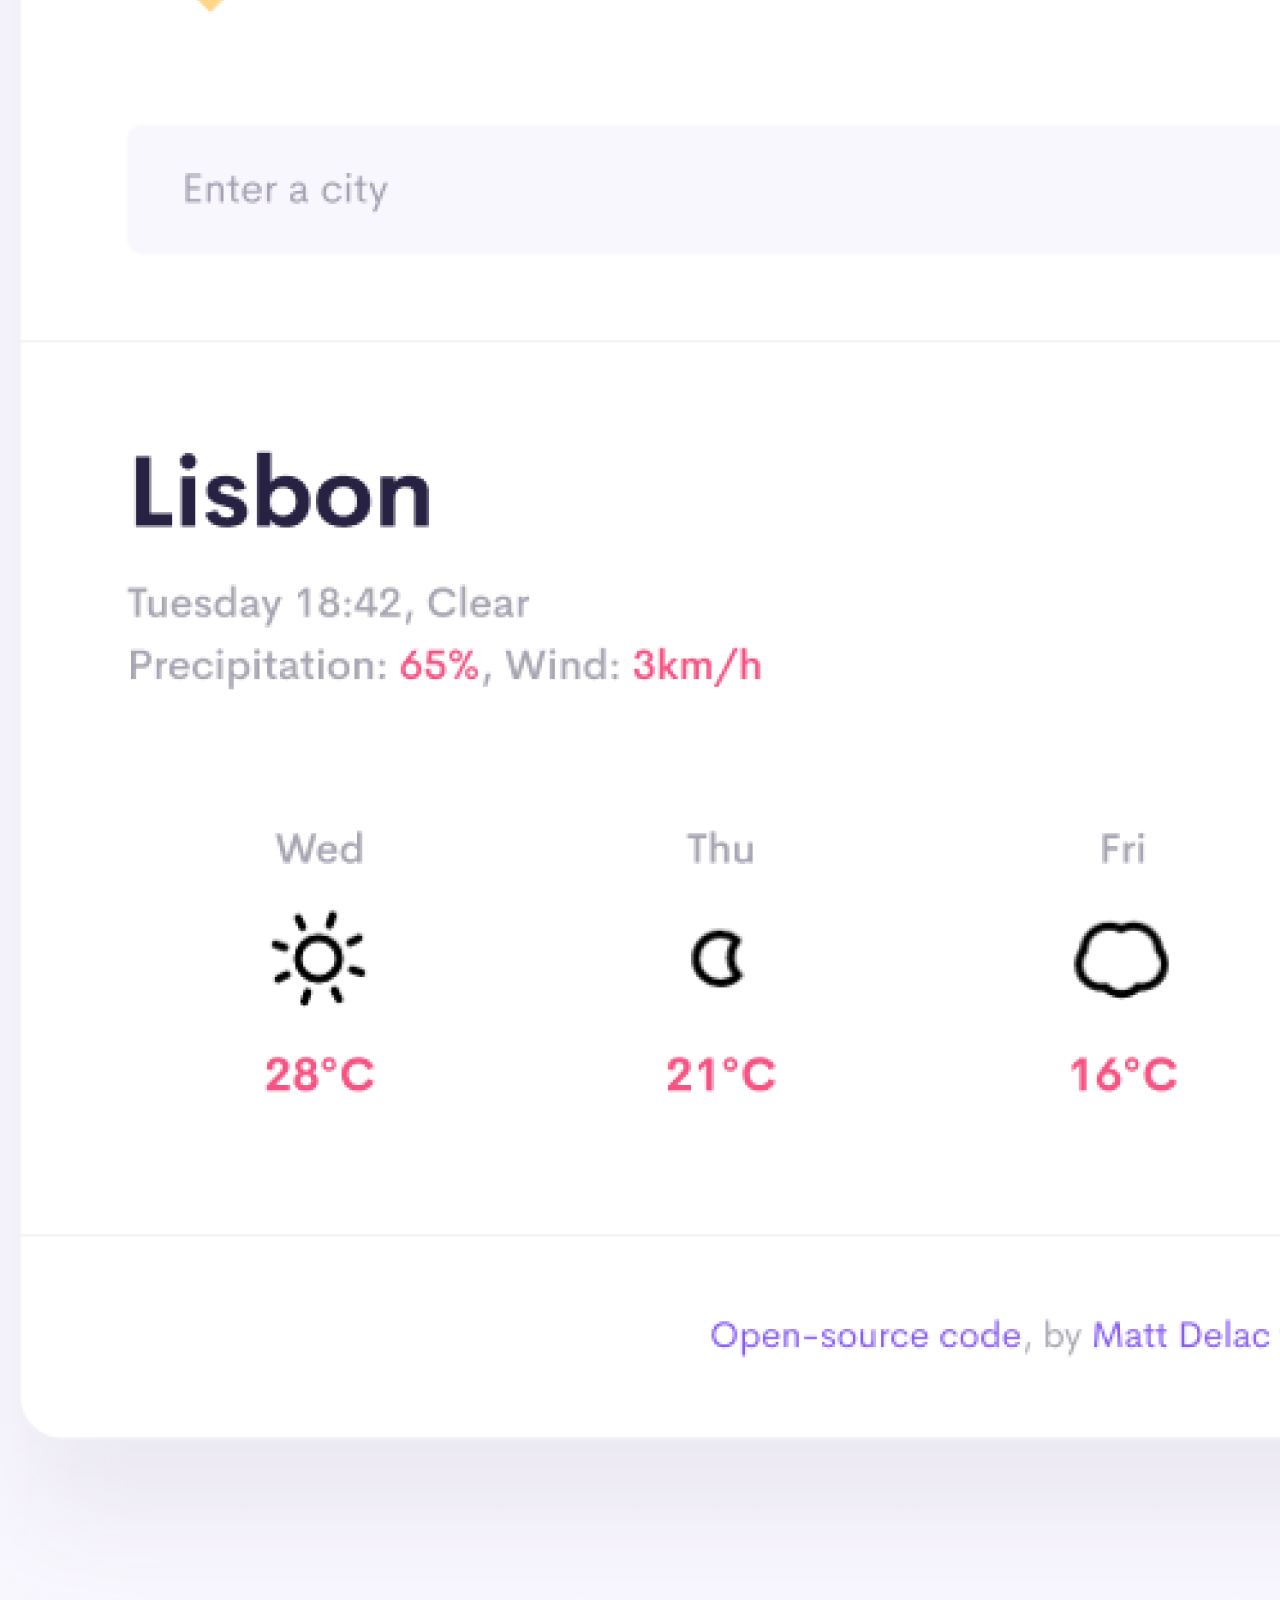
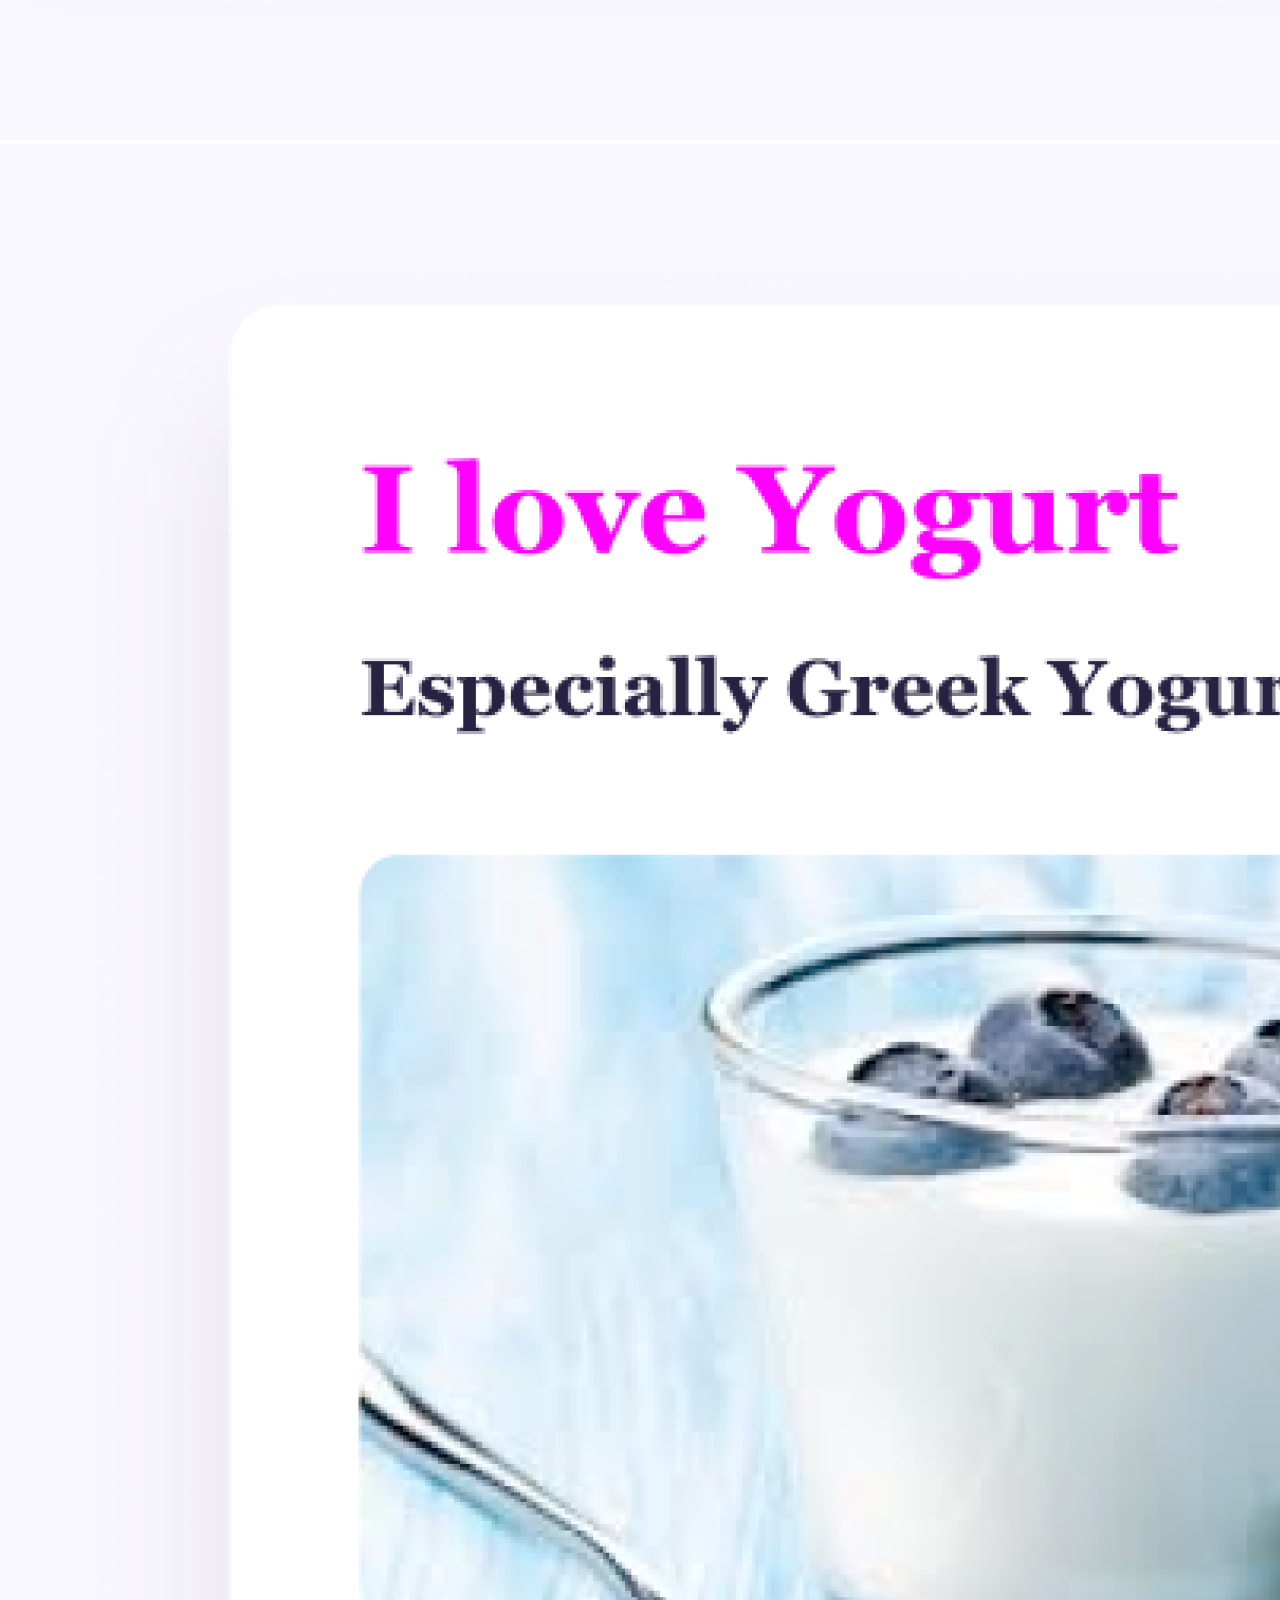
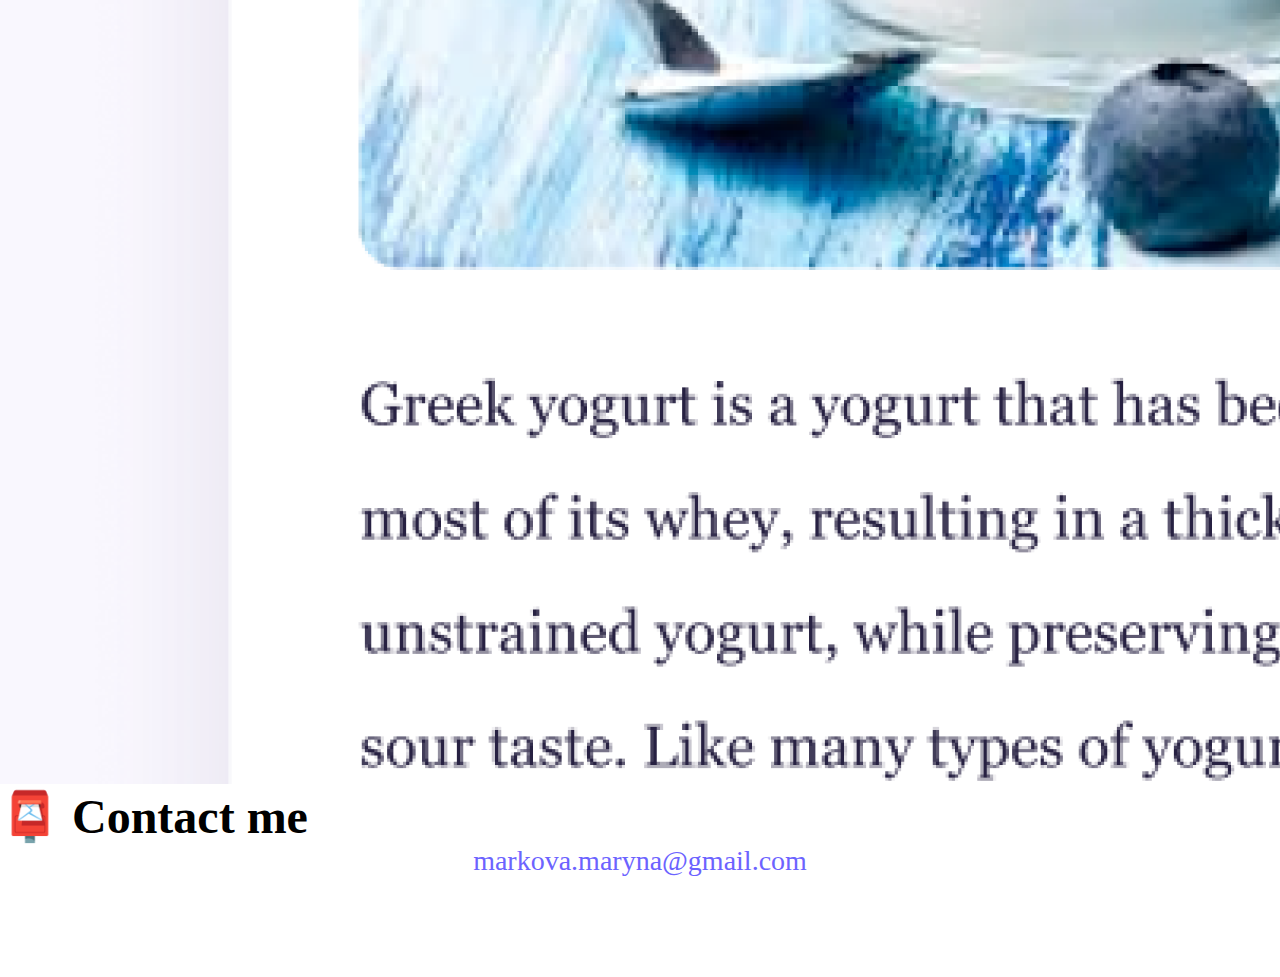
==== commit 90c3675c: "make site more responsive" ====
--- a/about.html
+++ b/about.html
@@ -5,7 +5,7 @@
     <meta http-equiv="X-UA-Compatible" content="IE=edge" />
     <meta name="viewport" content="width=device-width, initial-scale=1.0" />
     <meta name="description" content="Maryna Markova details" />
-    <link rel="stylesheet" href="style.css" />
+    <link rel="stylesheet" href="/style.css" />
     <title>About Maryna Markova</title>
     <link
       href="https://cdn.jsdelivr.net/npm/bootstrap@5.2.0/dist/css/bootstrap.min.css"
@@ -22,10 +22,7 @@
   <body>
     <nav class="navbar navbar-expand-lg navbar-light bg-light fixed-top">
       <div class="container">
-        <a
-          class="navbar-brand"
-          href="index.html"
-          title="Maryna Markova Homepage"
+        <a class="navbar-brand" href="/index.html" title="Homepage"
           >Maryna Markova</a
         >
         <button
@@ -45,24 +42,24 @@
               <a
                 class="nav-link"
                 aria-current="page"
-                href="index.html"
-                title="Maryna Markova Homepage"
+                href="/index.html"
+                title="Homepage"
                 >Home</a
               >
             </li>
             <li class="nav-item">
               <a
                 class="nav-link active"
-                href="about.html"
-                title="About Maryna Markova page"
+                href="/about.html"
+                title="About Maryna Markova"
                 >About me</a
               >
             </li>
             <li class="nav-item">
               <a
                 class="nav-link"
-                href="about.html#contact"
-                title="contact Maryna Markova page"
+                href="/about.html#contact"
+                title="Contact Maryna Markova"
                 >Contact me</a
               >
             </li>
@@ -85,22 +82,22 @@
       <div class="row">
         <div class="col-sm-4">
           <img
-            src="images/yoga.png"
-            class="img-fluid p-2 shadow rounded"
+            src="/images/yoga.png"
+            class="img-fluid p-2 mb-4 shadow rounded"
             alt="Yoga class landing page"
           />
         </div>
         <div class="col-sm-4">
           <img
-            src="images/weather.png"
-            class="img-fluid p-2 shadow rounded"
+            src="/images/weather.png"
+            class="img-fluid p-2 mb-4 shadow rounded"
             alt="Weather app"
           />
         </div>
         <div class="col-sm-4">
           <img
-            src="images/yogurt.png"
-            class="img-fluid p-2 shadow rounded"
+            src="/images/yogurt.png"
+            class="img-fluid p-2 mb-4 shadow rounded"
             alt="Greek Yogurt landing page"
           />
         </div>
--- a/style.css
+++ b/style.css
@@ -5,7 +5,7 @@
 }
 
 body {
-  margin-top: 100px;
+  margin: 100px 0;
 }
 
 h1,
@@ -52,6 +52,11 @@
   color: white;
 }
 
+.primary-link:hover {
+  background-color: white;
+  color: var(--primary-color);
+}
+
 .secondary-link {
   border-radius: 4px;
   padding: 20px 15px;
@@ -59,6 +64,11 @@
   text-transform: capitalize;
   color: var(--primary-color);
   border: 1px solid var(--primary-color);
+}
+
+.secondary-link:hover {
+  background-color: var(--primary-color);
+  color: white;
 }
 
 .about-paragraphs {
@@ -81,14 +91,13 @@
   text-decoration: underline;
 }
 
-.secondary-link:hover {
-  background-color: var(--primary-color);
-  color: white;
-}
-
 @media (max-width: 576px) {
+  h1 {
+    font-size: 48px;
+    line-height: 1.5;
+  }
   h2 {
-    font-size: 14px;
+    font-size: 32px;
     text-align: center;
   }
 
